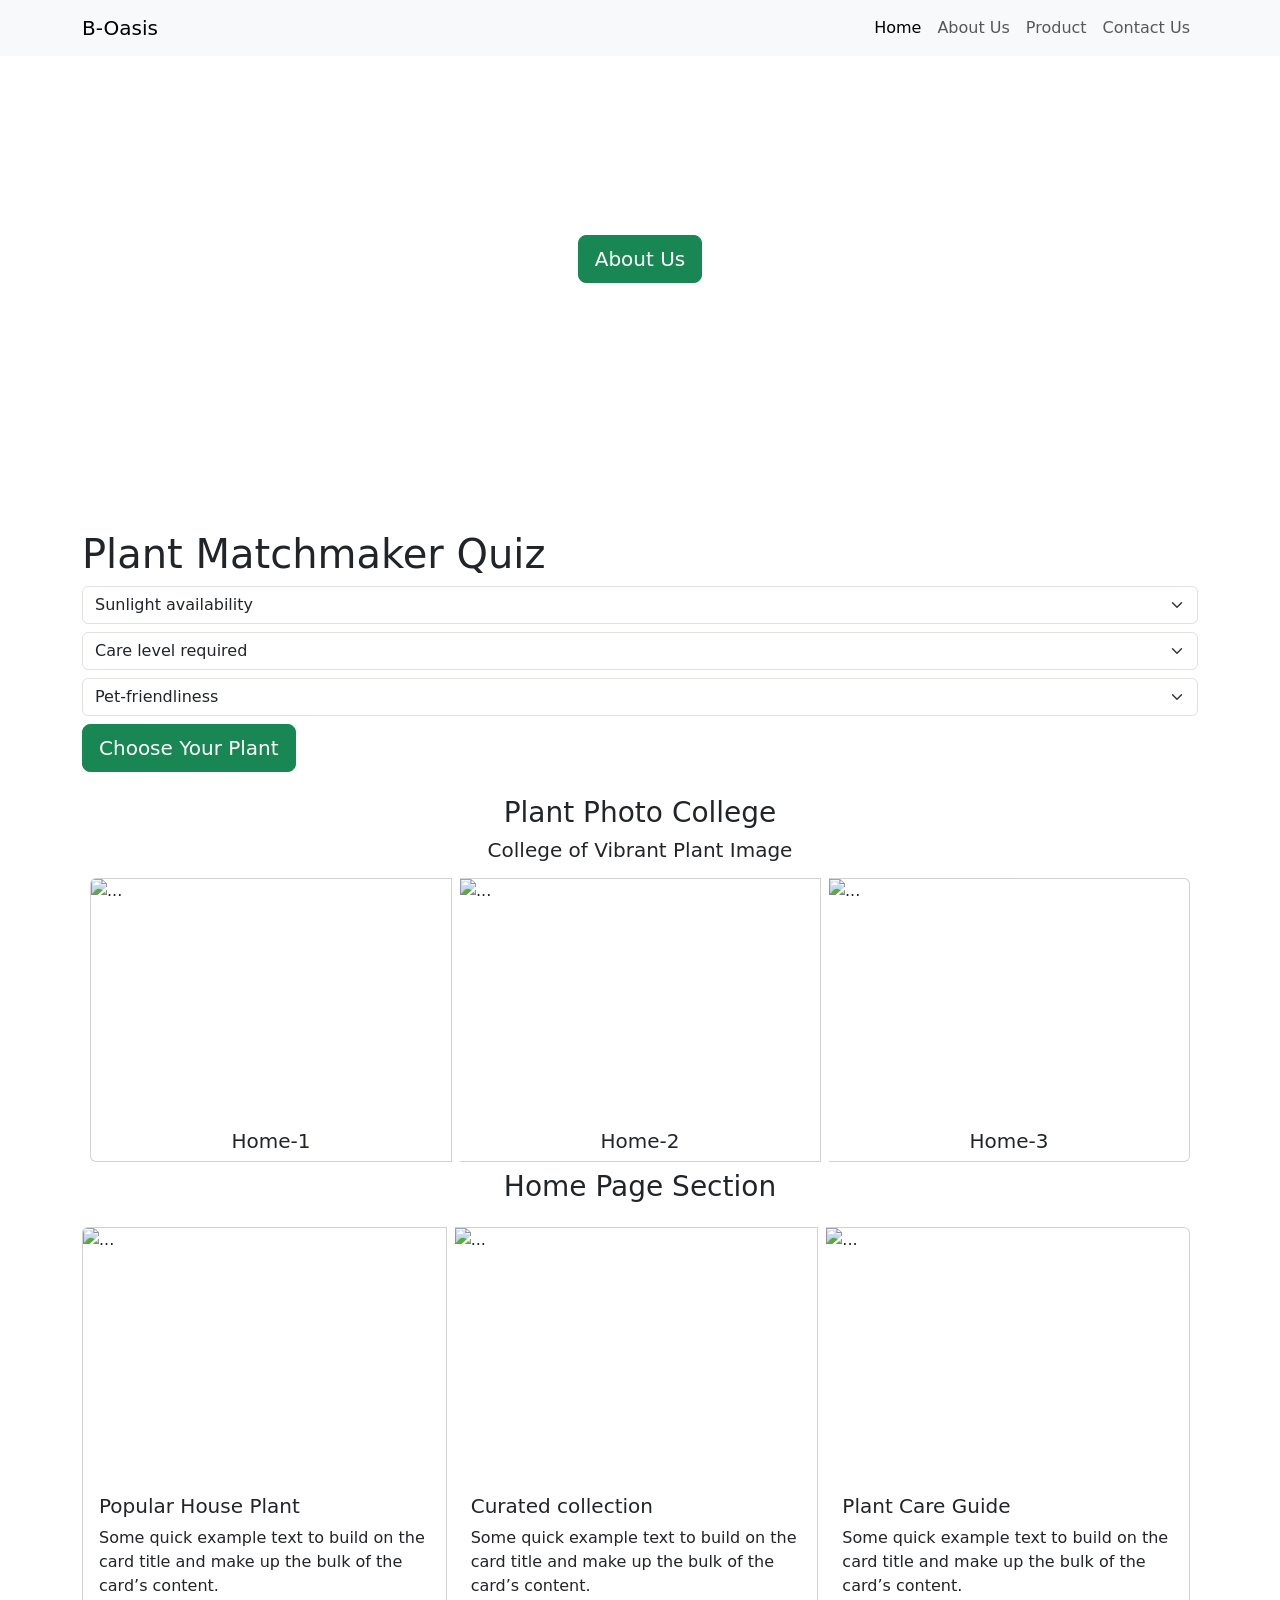
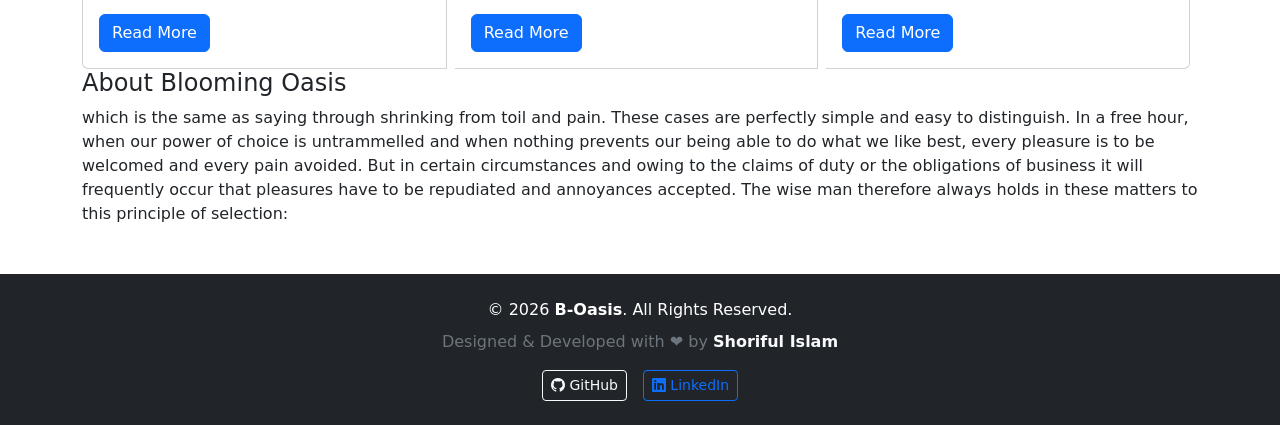
==== about.html @ 5e005a5f "Add files via upload" ====
<!doctype html>
<html lang="en">
  <head>
    <meta charset="utf-8">
    <meta name="viewport" content="width=device-width, initial-scale=1">
    <title>Blooming Oasis</title>
    <link rel="stylesheet" href="style.css">
    <link href="https://cdn.jsdelivr.net/npm/bootstrap@5.3.8/dist/css/bootstrap.min.css" rel="stylesheet" integrity="sha384-sRIl4kxILFvY47J16cr9ZwB07vP4J8+LH7qKQnuqkuIAvNWLzeN8tE5YBujZqJLB" crossorigin="anonymous">
    <link rel="stylesheet" href="https://cdn.jsdelivr.net/npm/bootstrap-icons@1.11.3/font/bootstrap-icons.min.css">

  </head>
  <body>
    <!-- header satart -->
    <header>
      <!-- nav satart -->    
      <nav class="navbar navbar-expand-lg bg-body-tertiary">
  <div class="container">
    <a class="navbar-brand" href="index.html">B-Oasis</a>
    <button class="navbar-toggler" type="button" data-bs-toggle="collapse" data-bs-target="#navbarNav" aria-controls="navbarNav" aria-expanded="false" aria-label="Toggle navigation">
      <span class="navbar-toggler-icon"></span>
    </button>
    <div class="collapse navbar-collapse" id="navbarNav">
      <ul class="navbar-nav ms-auto">
        <li class="nav-item">
          <a class="nav-link active" aria-current="page" href="index.html">Home</a>
        </li>
        <li class="nav-item">
          <a class="nav-link" href="about.html">About Us</a>
        </li>
        <li class="nav-item">
          <a class="nav-link" href="product.html">Product</a>
        </li>
         <li class="nav-item">
          <a class="nav-link" href="contact.html">Contact Us</a>
        </li>
        
      </ul>
    </div>
  </div>
</nav>
      <!-- nav end -->
      <div class="p-5 text-center hd-img1 text-white">
        <p class="display-4 fw-bold ">Blooming Oasis Website</p>
        <h5 p-2>Find your perfect plant complaint Today</h5>
        <a href="#" class="btn btn-success btn-lg mt-3">About Us</a>
      </div>
      
    </header>
    <!-- header end -->
    
    <!-- hero satart --> 
  <section class="hero container mt-4">
  <div id="qry">
    <h1>Plant Matchmaker Quiz</h1>

    <!-- 1. Sun Select (রোদের পরিমাণ) -->
    <select id="sun" class="form-select mb-2" aria-label="Default select example">
      <option selected disabled>Sunlight availability</option>
      <option value="low">Low</option>
      <option value="medium">Medium</option>
      <option value="bright">Bright</option>
    </select>

    <!-- 2. Care Select (পরিচর্যার ধরন) -->
    <select id="care" class="form-select mb-2" aria-label="Default select example">
      <option selected disabled>Care level required</option>
      <option value="easy">Easy</option>
      <option value="moderate">Moderate</option>
    </select>

    <!-- 3. Pet Select (পোষা প্রাণী-বান্ধব কিনা) -->
    <select id="pet" class="form-select mb-2" aria-label="Default select example">
      <option selected disabled>Pet-friendliness</option>
      <option value="yes">Yes</option>
      <option value="no">No</option>
    </select>

    <!-- Choice Button (বাটন) -->
    <a onclick="qryQuiz()" href="#" class="btn btn-success btn-lg">Choose Your Plant</a>

    <!-- Result View (ফলাফল দেখানোর জায়গা) -->
    <h4 id="result" class="mt-3"></h4>
  </div>
        <!-- Quiz end -->
        
        <div class="mt-4">
          <h3 class="text-center">Plant Photo College</h3>
          <h5 class="text-center">College of Vibrant Plant Image</h5>
          <div class="card-group p-2">
            <div class="card me-2" style="width: 18rem;">
              <img src="image/im2.jpeg" height="250" class="card-img-top me-2" alt="...">
                <h5 class="card-title text-center">Home-1</h5>
                </div>
                
                 <div class="card me-2" style="width: 18rem;">
              <img src="image/im3.jpeg" height="250" class="card-img-top me-2" alt="...">
                <h5 class="card-title text-center">Home-2</h5>
                </div>
                
                 <div class="card " style="width: 18rem;">
              <img src="image/im4.jpeg" height="250" class="card-img-top " alt="...">
                <h5 class="card-title text-center">Home-3</h5>
                </div>
          </div>
                <!-- college end -->
                 <h3 class="text-center">Home Page Section</h3>
                <div class="card-group mt-4">
                  
                <div class="card me-2" style="width: 18rem;">
                 
  <img src="image/im5.jpeg"height="250" class="card-img-top" alt="...">
  <div class="card-body">
    <h5 class="card-title">Popular House Plant</h5>
    <p class="card-text">Some quick example text to build on the card title and make up the bulk of the card’s content.</p>
    <a href="http://localhost:8158/index.html"terget="_blank" class="btn btn-primary">Read More</a>
  </div>
</div>
<div class="card me-2" style="width: 18rem;">
                 
  <img src="image/im6.jpeg"height="250" class="card-img-top" alt="...">
  <div class="card-body">
    <h5 class="card-title">Curated collection</h5>
    <p class="card-text">Some quick example text to build on the card title and make up the bulk of the card’s content.</p>
    <a href="http://localhost:8158/index.html"terget="_blank" class="btn btn-primary">Read More</a>
  </div>
</div>
<div class="card me-2" style="width: 18rem;">
                 
  <img src="image/im7.jpeg"height="250" class="card-img-top" alt="...">
  <div class="card-body">
    <h5 class="card-title">Plant Care Guide</h5>
    <p class="card-text">Some quick example text to build on the card title and make up the bulk of the card’s content.</p>
    <a href="http://localhost:8158/index.html"terget="_blank" class="btn btn-primary">Read More</a>
  </div>
</div>
                  
                </div>
        </div>
        <h4>About Blooming Oasis</h4>
        <p>which is the same as saying through shrinking from toil and pain. These cases are perfectly simple and easy to distinguish. In a free hour, when our power of choice is untrammelled and when nothing prevents our being able to do what we like best, every pleasure is to be welcomed and every pain avoided. But in certain circumstances and owing to the claims of duty or the obligations of business it will frequently occur that pleasures have to be repudiated and annoyances accepted. The wise man therefore always holds in these matters to this principle of selection:</p>
</section>


    <!-- hero end -->
    <!-- footer satart -->   
    <footer class="bg-dark text-white text-center py-4 mt-5">
    <div class="container">
        <p class="mb-2">
            &copy; 2026 <strong>B-Oasis</strong>. All Rights Reserved.
        </p>
        <p class="mb-3 text-secondary">
            Designed & Developed with ❤️ by <strong class="text-light">Shoriful Islam</strong>
        </p>
        
        <!-- Social & Professional Links -->
        <div class="d-flex justify-content-center gap-3">
            <a href="https://github.com/shorif-79" target="_blank" class="btn btn-outline-light btn-sm">
                <i class="bi bi-github"></i> GitHub
            </a>
            <a href="Https://www.linkedin.com/in/shoriful-islam-69a441205?trk=contact-info" target="_blank" class="btn btn-outline-primary btn-sm">
                <i class="bi bi-linkedin"></i> LinkedIn
            </a>
        </div>
    </div>
</footer>
    <!-- footer end -->
    <script src="script.js"></script>
    <script src="https://cdn.jsdelivr.net/npm/bootstrap@5.3.8/dist/js/bootstrap.bundle.min.js" integrity="sha384-FKyoEForCGlyvwx9Hj09JcYn3nv7wiPVlz7YYwJrWVcXK/BmnVDxM+D2scQbITxI" crossorigin="anonymous"></script>
  </body>
</html>
---- style.css ----
/* common code */
*{
  padding: 0px;
  margin: 0px;
  box-sizing: border-box;
}
.hd-img1{
  height: 50vh;
  background: url(image/im10.jpeg) center/cover no-repeat;
}

html{
  scroll-behavior: smooth;
}

.nav-link:hover{
  background-color: aqua;
  transform: scale(1.15);
}

.hero img:hover{
  transform: scale(1.02);
}
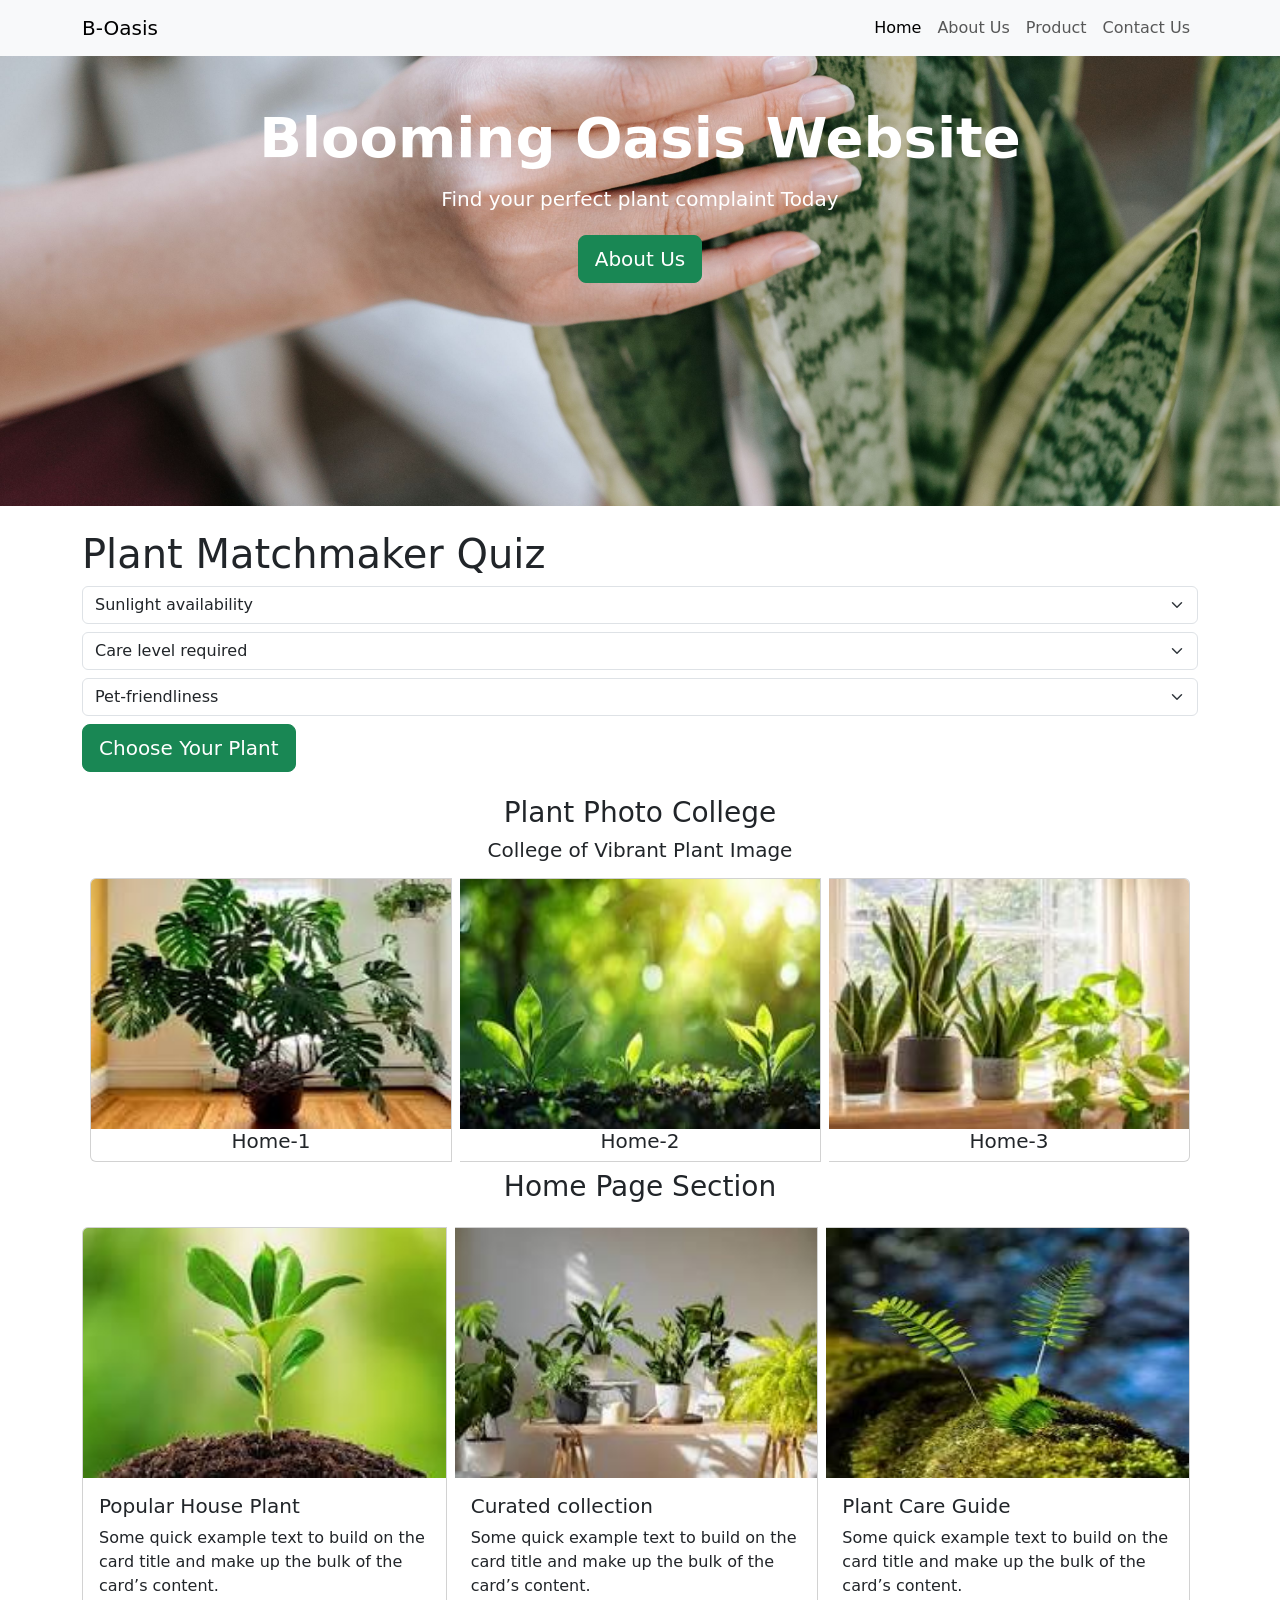
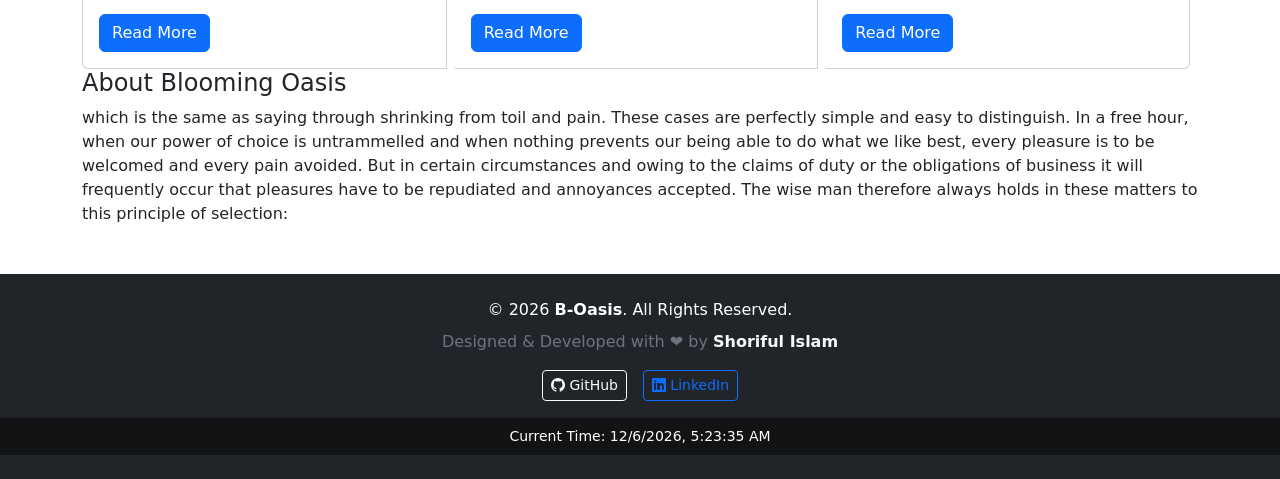
==== commit 376faa98: "Update about.html" ====
--- a/about.html
+++ b/about.html
@@ -160,11 +160,25 @@
             <a href="Https://www.linkedin.com/in/shoriful-islam-69a441205?trk=contact-info" target="_blank" class="btn btn-outline-primary btn-sm">
                 <i class="bi bi-linkedin"></i> LinkedIn
             </a>
+          
         </div>
     </div>
+
+      
+    <!-- একদম নিচের টাইম বার (Background Color সহ) -->
+    <div class="py-2 mt-3" style="background-color: #111315; border-top: 1px solid #222;">
+        <p id="dt" class="mb-0 text-white small"></p>
+    </div>
 </footer>
-    <!-- footer end -->
-    <script src="script.js"></script>
+<!-- Footer End -->
+
+<!-- JavaScript Code -->
+<script>
+    setInterval(function() {
+        let d = new Date();
+        document.getElementById('dt').innerHTML = "Current Time: " + d.toLocaleString();
+    }, 1000);
+</script>
     <script src="https://cdn.jsdelivr.net/npm/bootstrap@5.3.8/dist/js/bootstrap.bundle.min.js" integrity="sha384-FKyoEForCGlyvwx9Hj09JcYn3nv7wiPVlz7YYwJrWVcXK/BmnVDxM+D2scQbITxI" crossorigin="anonymous"></script>
   </body>
-</html>+</html>
